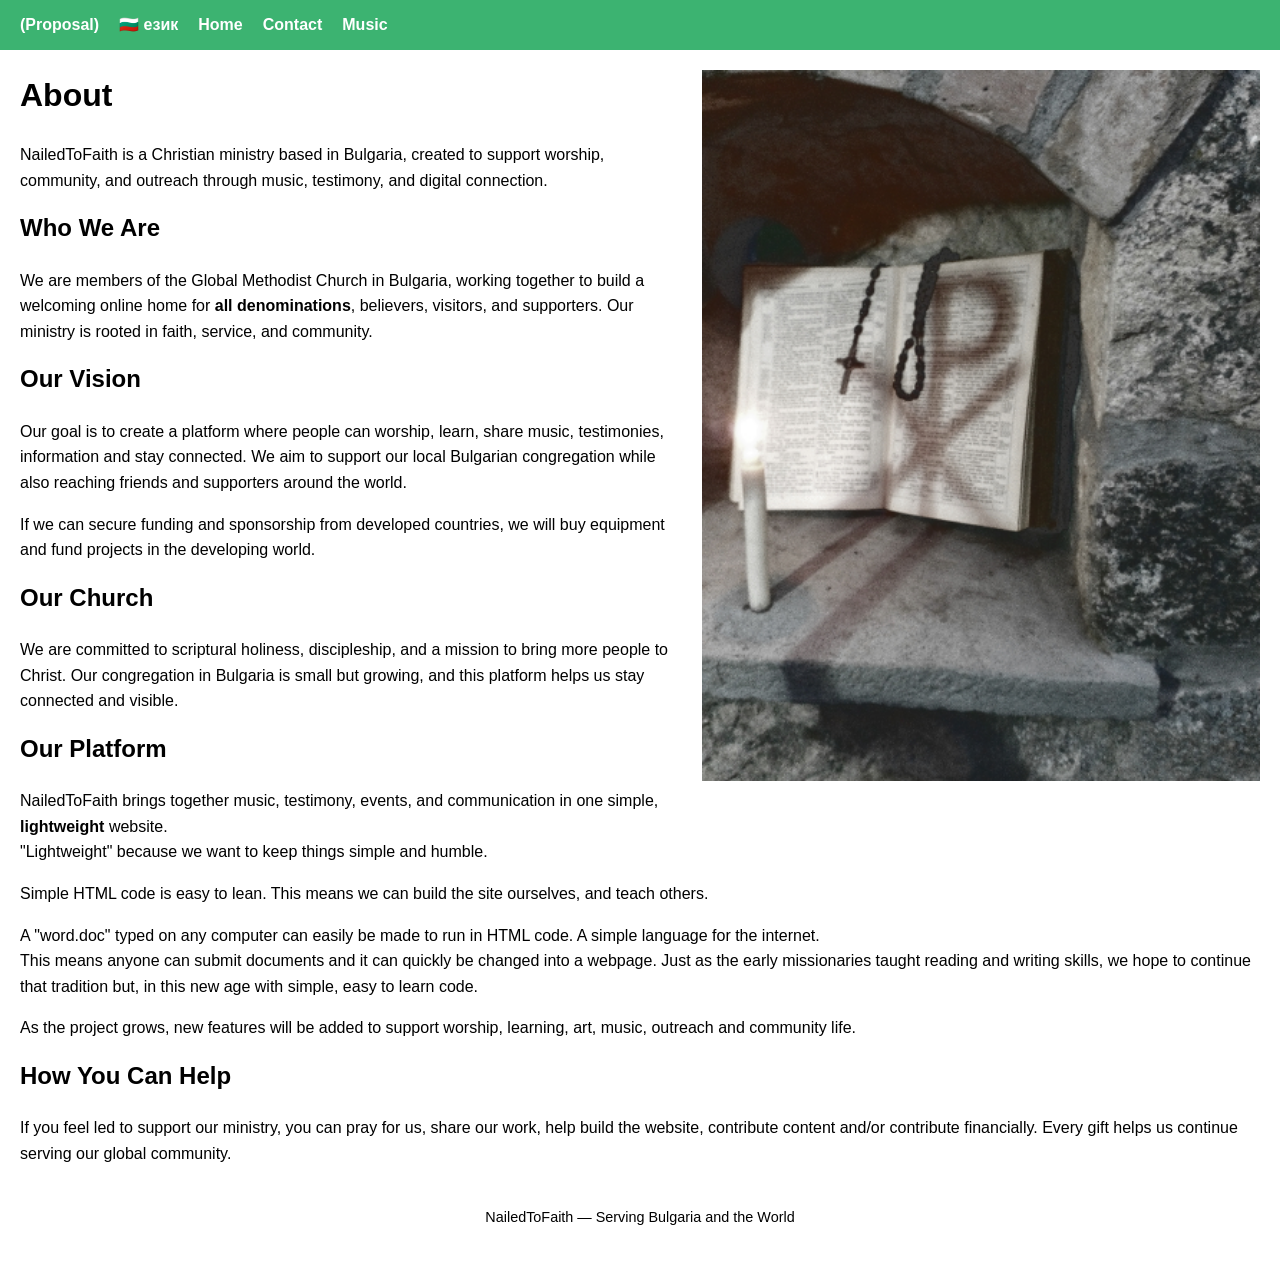
==== about.html @ c4001103 "Upload updated site files Updated English and Bulgarian pages, added images, ready for review." ====
<!DOCTYPE html>
<html>
<head>
    <link rel="stylesheet" href="style.css">
</head>
<body>

<nav>
    <a href="index.html">(Proposal)</a>
    <a href="home_bg.html">🇧🇬 език</a>
    <a href="home.html">Home</a>
    <a href="contact.html">Contact</a>
    <a href="music.html">Music</a>
</nav>

<main>

    <img src="about_banner.jpg" alt="Small Chi Rho Shadow"
     style="width:45%; float:right; margin-left:20px; margin-bottom:20px;">


    <h1>About</h1>
    <p>NailedToFaith is a Christian ministry based in Bulgaria, created to support worship, 
    community, and outreach through music, testimony, and digital connection.</p>

    <h2>Who We Are</h2>
    <p>We are members of the Global Methodist Church in Bulgaria, working together to build 
    a welcoming online home for <strong>all denominations</strong>, believers, visitors, and supporters. 
    Our ministry is rooted in faith, service, and community.</p>

    <h2>Our Vision</h2>
    <p>Our goal is to create a platform where people can worship, learn, share music, testimonies, information 
    and stay connected. We aim to support our local Bulgarian congregation while also 
    reaching friends and supporters around the world.<p>

    <p>If we can secure funding and sponsorship from developed countries, 
    we will buy equipment and fund projects in the developing world.</p>

    <h2>Our Church</h2>
    <p>We are committed to scriptural holiness, discipleship, and a mission to bring more people to Christ. 
    Our congregation in Bulgaria is small but growing, and this platform helps us stay connected and visible.</p>

    <h2>Our Platform</h2>
    <p>NailedToFaith brings together music, testimony, events, and communication in one 
    simple, <strong>lightweight</strong> website.</br> 
    "Lightweight" because we want to keep things simple and humble.</p>

    <p>Simple HTML code is easy to lean.  This means we can build the site ourselves, and teach others. </p> 
    
    <p>A "word.doc" typed on any computer can easily be made to run in HTML code. 
    A simple language for the internet.<br> 
    This means anyone can submit documents and it can quickly be changed into a webpage.
    Just as the early missionaries taught reading and writing skills, 
    we hope to continue that tradition but, in this new age with simple, easy to learn code.</p>
    
    <p>As the project grows, new features will be added to 
    support worship, learning, art, music, outreach and community life.</p>

    <h2>How You Can Help</h2>
    <p>If you feel led to support our ministry, you can pray for us, share our work, 
    help build the website, contribute content and/or 
    contribute financially. Every gift helps us continue serving our global community.</p>


    <p style="text-align:center; margin-top:40px; font-size:0.9rem;">
    NailedToFaith — Serving Bulgaria and the World
    </p>

</main>

</body>
</html>
---- style.css ----
/* Basic page structure */
body {
    margin: 0;
    padding: 0;
    font-family: Arial, sans-serif;
    line-height: 1.6;
}

nav {
    background-color: #3CB371;
    color: white;
    padding: 12px 20px;
    display: flex;
    gap: 20px;
    font-size: 1rem;
    flex-wrap: wrap;

}

nav a {
    color: white;
    text-decoration: none;
    font-weight: bold;
}


nav a:hover {
    text-decoration: underline;
}

/* Page content spacing */
main {
    padding: 20px;
}

/* Simple headings */
h1, h2, h3 {
    margin-top: 0;
}

@media (max-width: 600px) {
    nav {
        font-size: 0.9rem;
        gap: 12px;
        padding: 10px;
    }

    main {
        padding: 15px;
    }

    img {
        max-width: 100%;
        height: auto;
    }
}
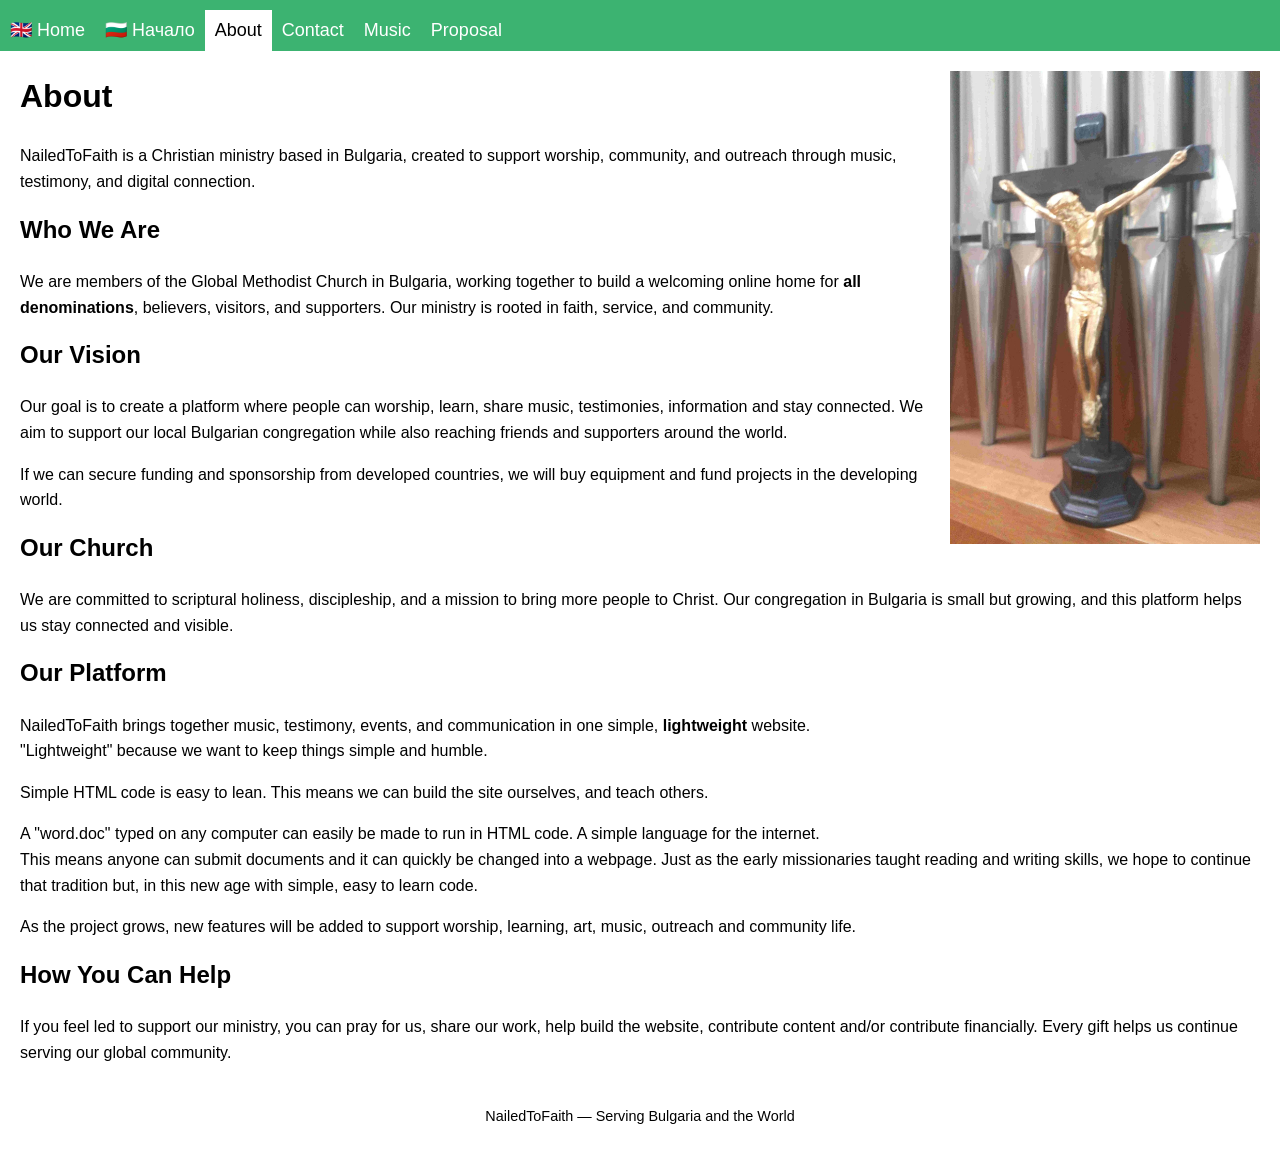
==== commit 4bc897ac: "Update site with new navigation bar and images" ====
--- a/about.html
+++ b/about.html
@@ -5,18 +5,21 @@
 </head>
 <body>
 
-<nav>
-    <a href="index.html">(Proposal)</a>
-    <a href="home_bg.html">🇧🇬 език</a>
-    <a href="home.html">Home</a>
-    <a href="contact.html">Contact</a>
-    <a href="music.html">Music</a>
+<div class="header-strip"></div>
+<nav class="navbar">
+    <a class="nav-link" href="home.html">🇬🇧 Home</a>
+    <a class="nav-link" href="home_bg.html">🇧🇬 Начало</a>
+    <a class="nav-link-active" href="about.html">About</a>
+    <a class="nav-link" href="contact.html">Contact</a>
+    <a class="nav-link" href="music.html">Music</a>
+    <a class="nav-link" href="index.html">Proposal</a>
 </nav>
+
 
 <main>
 
-    <img src="about_banner.jpg" alt="Small Chi Rho Shadow"
-     style="width:45%; float:right; margin-left:20px; margin-bottom:20px;">
+    <img src="about_banner.jpg" alt="Cross on Organ"
+     style="width:25%; float:right; margin-left:20px; margin-bottom:20px;">
 
 
     <h1>About</h1>
--- a/style.css
+++ b/style.css
@@ -4,28 +4,6 @@
     padding: 0;
     font-family: Arial, sans-serif;
     line-height: 1.6;
-}
-
-nav {
-    background-color: #3CB371;
-    color: white;
-    padding: 12px 20px;
-    display: flex;
-    gap: 20px;
-    font-size: 1rem;
-    flex-wrap: wrap;
-
-}
-
-nav a {
-    color: white;
-    text-decoration: none;
-    font-weight: bold;
-}
-
-
-nav a:hover {
-    text-decoration: underline;
 }
 
 /* Page content spacing */
@@ -55,4 +33,60 @@
     }
 }
 
+/* ================================
+   NAVIGATION BAR — CORE STRUCTURE
+   ================================ */
 
+/* Adjustable variable: height of the header strip */
+.header-strip {
+    background-color: MediumSeaGreen;
+    height: 10px;              /* ← YOU CAN CHANGE THIS */
+    width: 100%;
+    margin: 0;
+    padding: 0;
+}
+
+/* Navigation bar container */
+.navbar {
+    background-color: MediumSeaGreen;
+    width: 100%;
+    margin: 0;
+    padding: 0;
+    display: flex;
+    flex-direction: row;
+    justify-content: flex-start;
+}
+
+/* Inactive buttons */
+.nav-link {
+    color: white;
+    background-color: MediumSeaGreen;
+    text-decoration: none;
+    padding: 6px 10px;         /* tiny vertical padding */
+    display: inline-block;
+    font-size: 18px;
+    font-family: Arial, sans-serif;
+    border: none;
+    margin: 0;                 /* tight spacing */
+}
+
+/* Active button */
+.nav-link-active {
+    color: black;
+    background-color: white;   /* blends with page background */
+    text-decoration: none;
+    padding: 6px 10px;
+    display: inline-block;
+    font-size: 18px;
+    font-family: Arial, sans-serif;
+    border: none;
+    margin: 0;                 /* tight spacing */
+}
+
+/* Remove underline on hover */
+.nav-link:hover,
+.nav-link-active:hover {
+    text-decoration: none;
+}
+
+
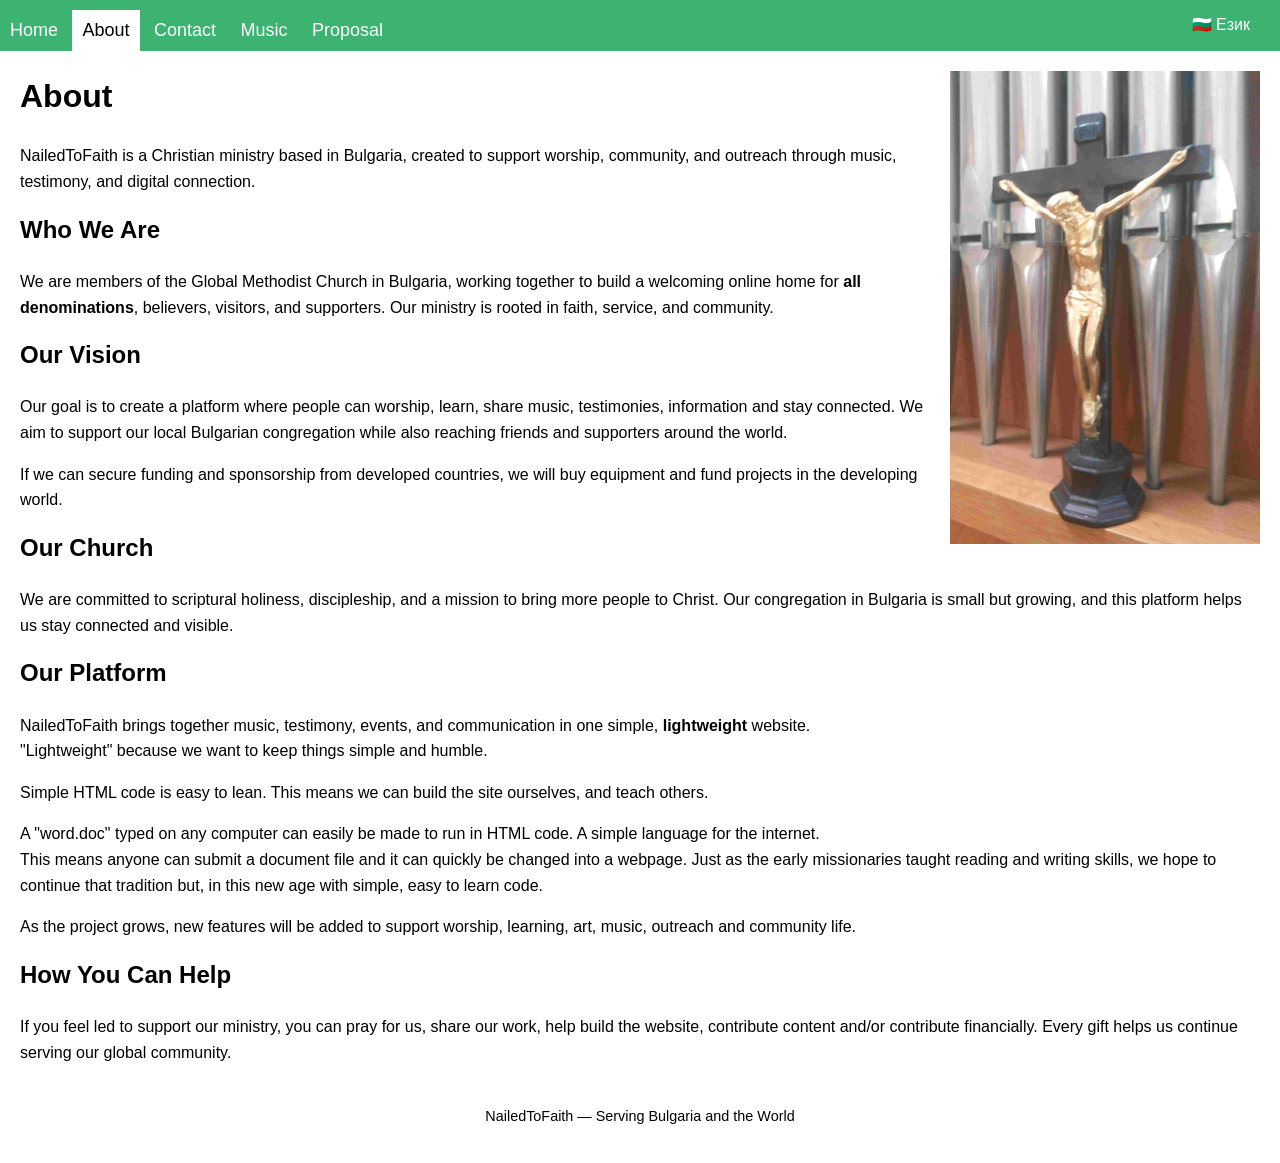
==== commit 5886ec5c: "New Nav and BTC" ====
--- a/about.html
+++ b/about.html
@@ -6,15 +6,32 @@
 <body>
 
 <div class="header-strip"></div>
-<nav class="navbar">
-    <a class="nav-link" href="home.html">🇬🇧 Home</a>
-    <a class="nav-link" href="home_bg.html">🇧🇬 Начало</a>
+<div style="width:100%; overflow:hidden;">
+
+    <nav class="navbar">
+
+    <!-- Left side navigation links -->
+    <a class="nav-link" href="home.html">Home</a>
     <a class="nav-link-active" href="about.html">About</a>
     <a class="nav-link" href="contact.html">Contact</a>
     <a class="nav-link" href="music.html">Music</a>
     <a class="nav-link" href="index.html">Proposal</a>
-</nav>
 
+    <!-- Right side language button -->
+    <div style="float:right; margin-right:20px;">
+        <a href="about_bg.html" class="lang-button"
+           style="display:inline-block;
+                  padding:2px 10px;
+                  background-color:MediumSeaGreen;
+                  color:white;
+                  text-decoration:none;
+                  border-radius:6px;">
+            🇧🇬 Език
+        </a>
+    </div>
+
+    </nav>
+</div>
 
 <main>
 
@@ -52,7 +69,7 @@
     
     <p>A "word.doc" typed on any computer can easily be made to run in HTML code. 
     A simple language for the internet.<br> 
-    This means anyone can submit documents and it can quickly be changed into a webpage.
+    This means anyone can submit a document file and it can quickly be changed into a webpage.
     Just as the early missionaries taught reading and writing skills, 
     we hope to continue that tradition but, in this new age with simple, easy to learn code.</p>
     
--- a/style.css
+++ b/style.css
@@ -52,9 +52,7 @@
     width: 100%;
     margin: 0;
     padding: 0;
-    display: flex;
-    flex-direction: row;
-    justify-content: flex-start;
+    overflow: auto; /* enables floats */
 }
 
 /* Inactive buttons */
@@ -89,4 +87,17 @@
     text-decoration: none;
 }
 
+.lang-button {
+    display: inline-block;
+    padding: 2px 10px;
+    background-color: MediumSeaGreen;
+    color: white;
+    text-decoration: none;
+    border-radius: 6px;
+}
 
+.lang-button:hover {
+    background-color: #6FBF73 !important;
+}
+
+
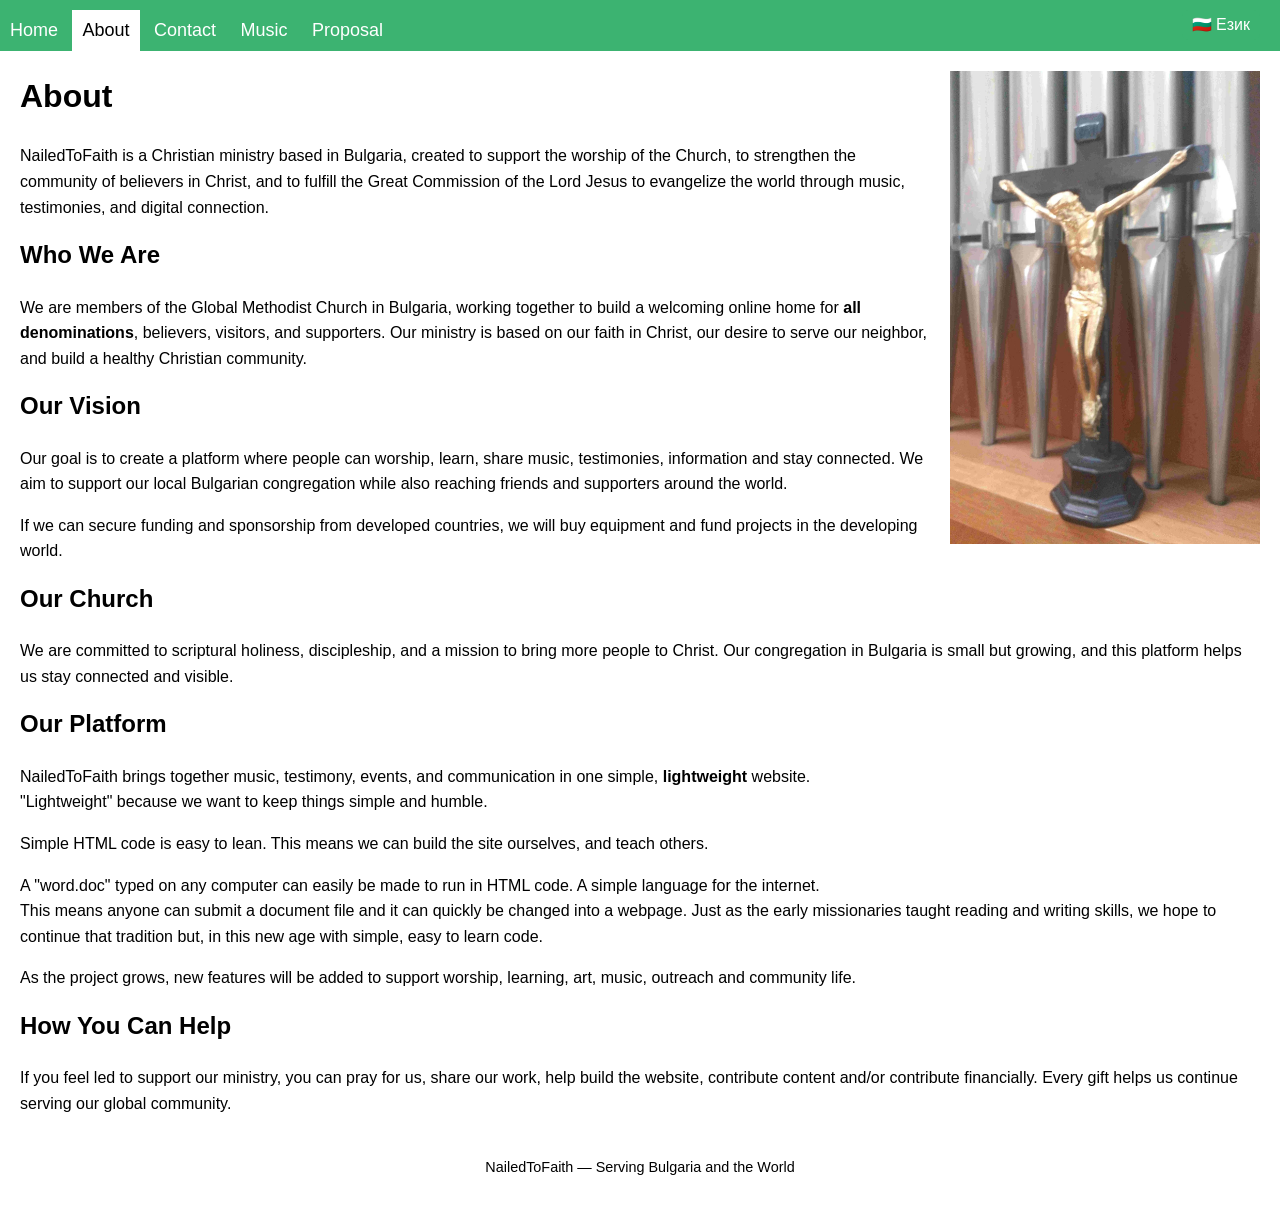
==== commit 5a268fba: "About corrections and broken link repair in homebg" ====
--- a/about.html
+++ b/about.html
@@ -40,13 +40,14 @@
 
 
     <h1>About</h1>
-    <p>NailedToFaith is a Christian ministry based in Bulgaria, created to support worship, 
-    community, and outreach through music, testimony, and digital connection.</p>
+    <p>NailedToFaith is a Christian ministry based in Bulgaria, created to support the worship of the Church, 
+    to strengthen the community of believers in Christ, and to fulfill the Great Commission of the Lord Jesus to evangelize the world through music, 
+    testimonies, and digital connection.</p>
 
     <h2>Who We Are</h2>
     <p>We are members of the Global Methodist Church in Bulgaria, working together to build 
     a welcoming online home for <strong>all denominations</strong>, believers, visitors, and supporters. 
-    Our ministry is rooted in faith, service, and community.</p>
+    Our ministry is based on our faith in Christ, our desire to serve our neighbor, and build a healthy Christian community.</p>
 
     <h2>Our Vision</h2>
     <p>Our goal is to create a platform where people can worship, learn, share music, testimonies, information 
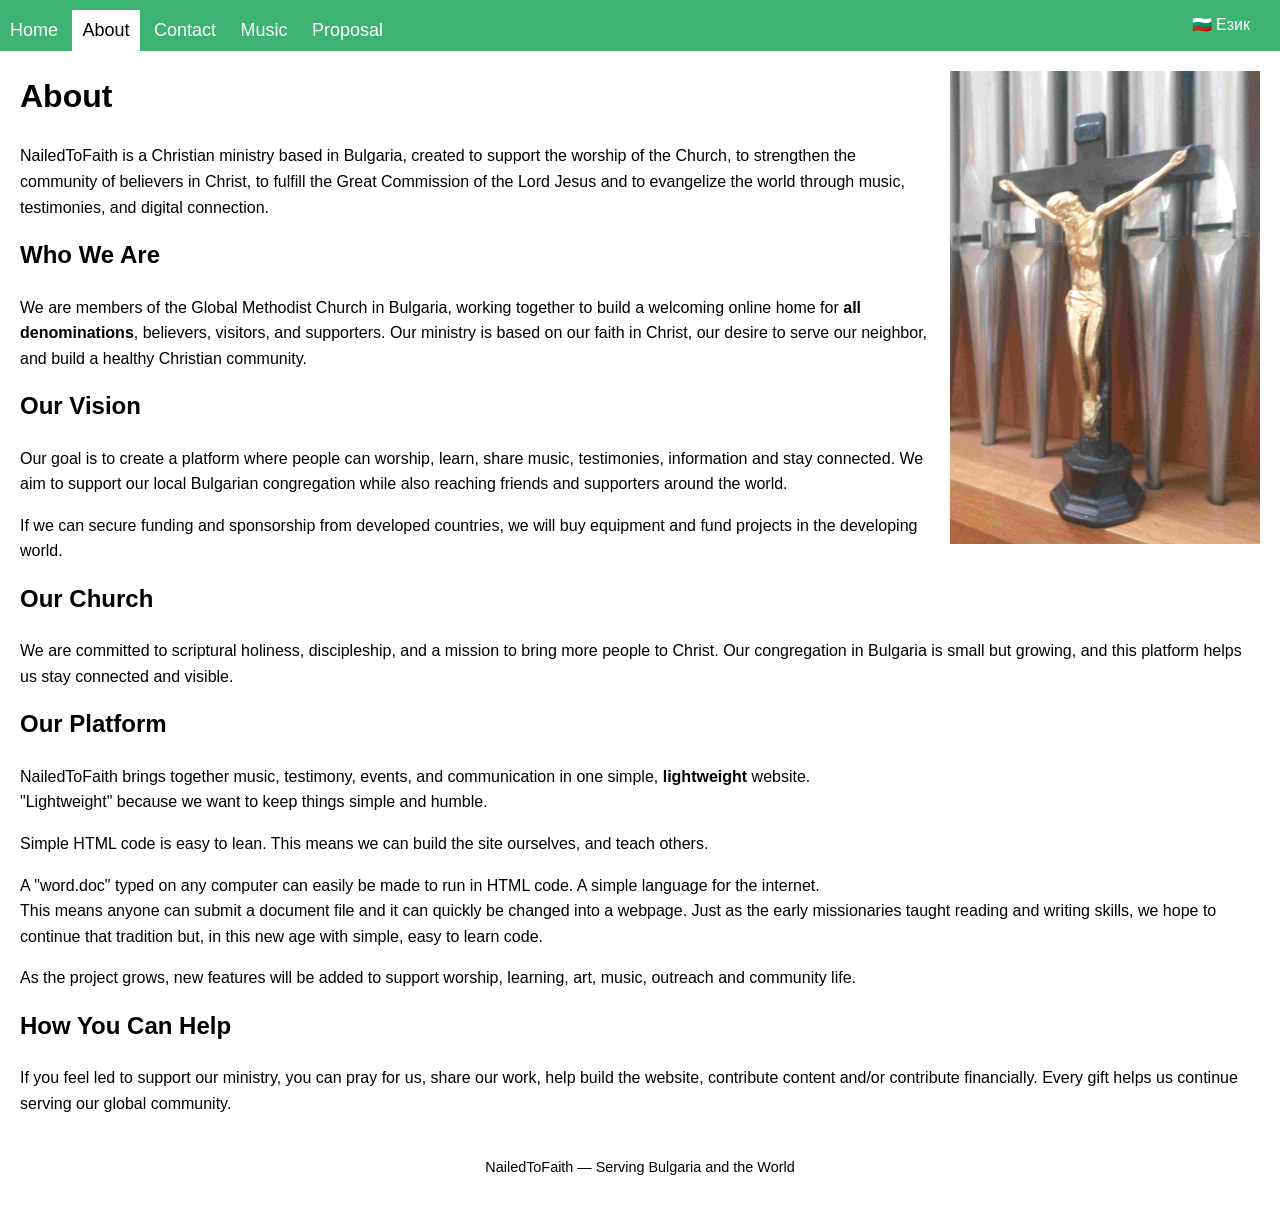
==== commit 74b1dd73: "Change in wording" ====
--- a/about.html
+++ b/about.html
@@ -41,7 +41,7 @@
 
     <h1>About</h1>
     <p>NailedToFaith is a Christian ministry based in Bulgaria, created to support the worship of the Church, 
-    to strengthen the community of believers in Christ, and to fulfill the Great Commission of the Lord Jesus to evangelize the world through music, 
+    to strengthen the community of believers in Christ, to fulfill the Great Commission of the Lord Jesus and to evangelize the world through music, 
     testimonies, and digital connection.</p>
 
     <h2>Who We Are</h2>
